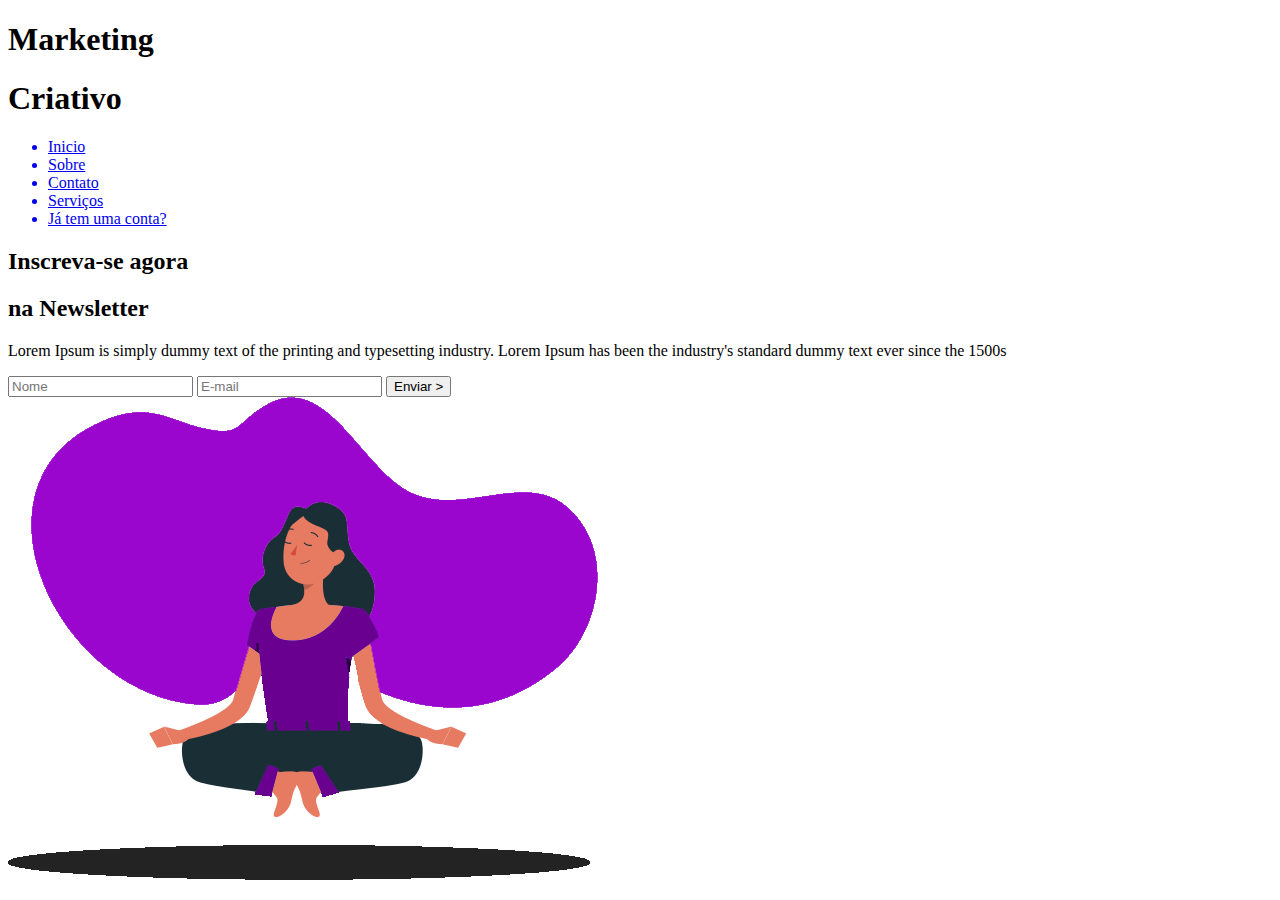
==== index.html @ aa9a65b0 "Finalização do HTML." ====
<!DOCTYPE html>
<html lang="en">
<head>
    <meta charset="UTF-8">
    <meta http-equiv="X-UA-Compatible" content="IE=edge">
    <meta name="viewport" content="width=device-width, initial-scale=1.0">
    <title>Landing Page</title>
</head>
<body>
    <header>
        <div class="title">
            <h1>Marketing</h1>
            <h1>Criativo</h1>
        </div>

        <ul>
            <a href="#"><li>Inicio</li></a>
            <a href="#"><li>Sobre</li></a>
            <a href="#"><li>Contato</li></a>
            <a href="#"><li>Serviços</li></a>
            <a href="#"><li>Já tem uma conta?</li></a>
        </ul>
    </header>

    <main>
        <aside>
            <h2>Inscreva-se agora</h2>
            <h2>na Newsletter</h2>
            <p>
                Lorem Ipsum is simply dummy text of the printing and typesetting industry. Lorem Ipsum has been the industry's standard dummy text ever since the 1500s
            </p>
            <form>
                <input type="text" placeholder="Nome">
                <input type="email" placeholder="E-mail">
                <input type="submit" value="Enviar >">
            </form>
        </aside>

        <article>
            <img src="./Components/Images/77d0a7c454e658833800528e748edbe9.png" alt="Imagem">
        </article>
    </main>
    
</body>
</html>
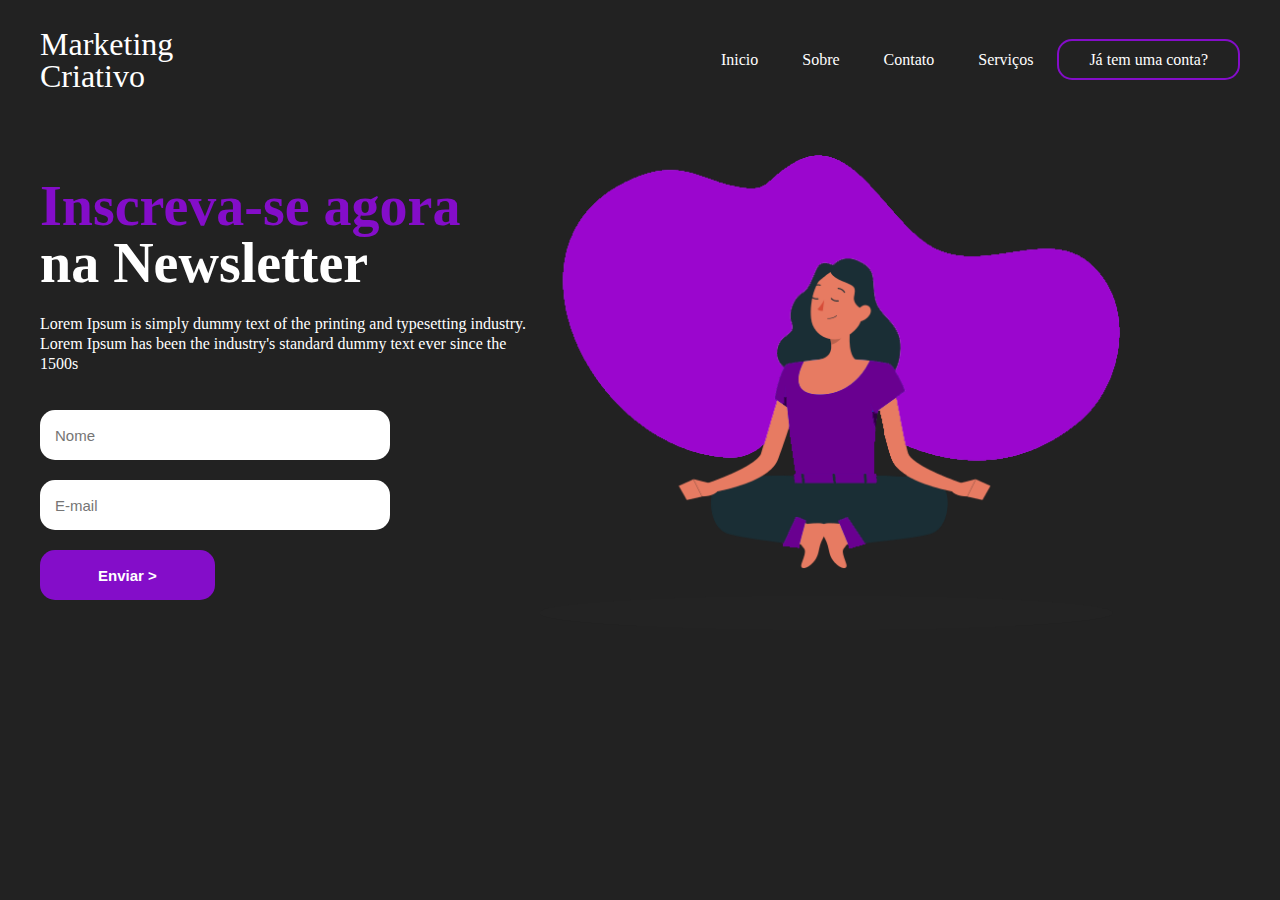
==== commit 6e81a730: "Finalização da Estilização." ====
--- a/index.html
+++ b/index.html
@@ -5,6 +5,9 @@
     <meta http-equiv="X-UA-Compatible" content="IE=edge">
     <meta name="viewport" content="width=device-width, initial-scale=1.0">
     <title>Landing Page</title>
+    <link href="./Styles/styles.css" rel="stylesheet">
+    <link href="./Styles/fonts.css" rel="stylesheet">
+
 </head>
 <body>
     <header>
@@ -18,13 +21,13 @@
             <a href="#"><li>Sobre</li></a>
             <a href="#"><li>Contato</li></a>
             <a href="#"><li>Serviços</li></a>
-            <a href="#"><li>Já tem uma conta?</li></a>
+            <a href="#" id="conta"><li>Já tem uma conta?</li></a>
         </ul>
     </header>
 
     <main>
         <aside>
-            <h2>Inscreva-se agora</h2>
+            <h2><span>Inscreva-se agora</span></h2>
             <h2>na Newsletter</h2>
             <p>
                 Lorem Ipsum is simply dummy text of the printing and typesetting industry. Lorem Ipsum has been the industry's standard dummy text ever since the 1500s
@@ -35,7 +38,7 @@
                 <input type="submit" value="Enviar >">
             </form>
         </aside>
-
+<!-- Parei aqui 16:44 -->
         <article>
             <img src="./Components/Images/77d0a7c454e658833800528e748edbe9.png" alt="Imagem">
         </article>
--- a/Styles/styles.css
+++ b/Styles/styles.css
@@ -0,0 +1,104 @@
+body {
+    background-color: rgb(34, 34, 34);
+    color: white;
+    font-family: poppinsregular;
+    max-width: 1200px;
+    margin: 0 auto;
+    padding: 15px;
+
+}
+
+header {
+    display: flex;
+    flex-direction: row;
+    justify-content: space-between;
+    align-items: center;
+}
+
+li {
+    display: inline-block;
+    margin: 20px;
+}
+
+.title {
+    flex-direction: column;
+    line-height: 10px;
+}
+
+a {
+    color: white;
+}
+
+a:hover {
+    color: rgb(132, 13, 201);
+    transition: 0.3s all;
+}
+
+#conta {
+    border: 2px solid rgb(132, 13, 201);
+    padding: 10px;
+    border-radius: 15px;
+
+}
+
+#conta:hover {
+    background-color: rgb(132, 13, 201);
+    color: white;
+}
+h1 {
+    font-weight: 200;
+}
+
+main {
+    display: flex;
+    flex-direction: row;
+    margin-top: 50px;
+}
+
+h2 {
+    font-size: 56px;
+    line-height: 10px;
+    font-family: poppinsmedium;
+}
+
+span {
+    color: rgb(132, 13, 201);
+}
+
+p {
+    line-height: 20px;
+    max-width: 500px;
+    font-family: poppinslight;
+}
+
+img {
+    width: 580px;
+}
+
+form {
+    display: flex;
+    flex-direction: column;
+    width: 70%;
+}
+
+form [type="submit"] {
+    height: 50px;
+    width: 50%;
+    background-color: rgb(132, 13, 201);
+    color: white;
+    font-weight: bold;
+}
+
+form [type="submit"];:hover {
+    cursor: pointer;
+}
+
+input {
+    margin-top: 20px;
+    height: 20px;
+    padding: 15px;
+    border-radius: 15px;
+    border: none;
+    font-size: 15px;
+}
+
--- a/Styles/fonts.css
+++ b/Styles/fonts.css
@@ -0,0 +1,59 @@
+@font-face {
+    font-family: 'poppinsblack';
+    src: url('../components/fonts/poppins-black-webfont.woff2') format('woff2'),
+         url('../components/fonts/poppins-black-webfont.woff') format('woff');
+    font-weight: normal;
+    font-style: normal;
+  
+  }
+  
+  
+  
+  
+  @font-face {
+    font-family: 'poppinsbold';
+    src: url('../components/fonts/poppins-bold-webfont.woff2') format('woff2'),
+         url('../components/fonts/poppins-bold-webfont.woff') format('woff');
+    font-weight: normal;
+    font-style: normal;
+  
+  }
+  
+  
+  @font-face {
+    font-family: 'poppinslight';
+    src: url('../components/fonts/poppins-light-webfont.woff2') format('woff2'),
+         url('../components/fonts/poppins-light-webfont.woff') format('woff');
+    font-weight: normal;
+    font-style: normal;
+  
+  }
+  
+  
+  @font-face {
+    font-family: 'poppinsmedium';
+    src: url('../components/fonts/poppins-medium-webfont.woff2') format('woff2'),
+         url('../components/fonts/poppins-medium-webfont.woff') format('woff');
+    font-weight: normal;
+    font-style: normal;
+  
+  }
+  
+  @font-face {
+    font-family: 'poppinsregular';
+    src: url('../components/fonts/poppins-regular-webfont.woff2') format('woff2'),
+         url('../components/fonts/poppins-regular-webfont.woff') format('woff');
+    font-weight: normal;
+    font-style: normal;
+  
+  }
+  
+  @font-face {
+    font-family: 'poppinssemibold';
+    src: url('../components/fonts/poppins-semibold-webfont.woff2') format('woff2'),
+         url('../components/fonts/poppins-semibold-webfont.woff') format('woff');
+    font-weight: normal;
+    font-style: normal;
+  
+  }
+  